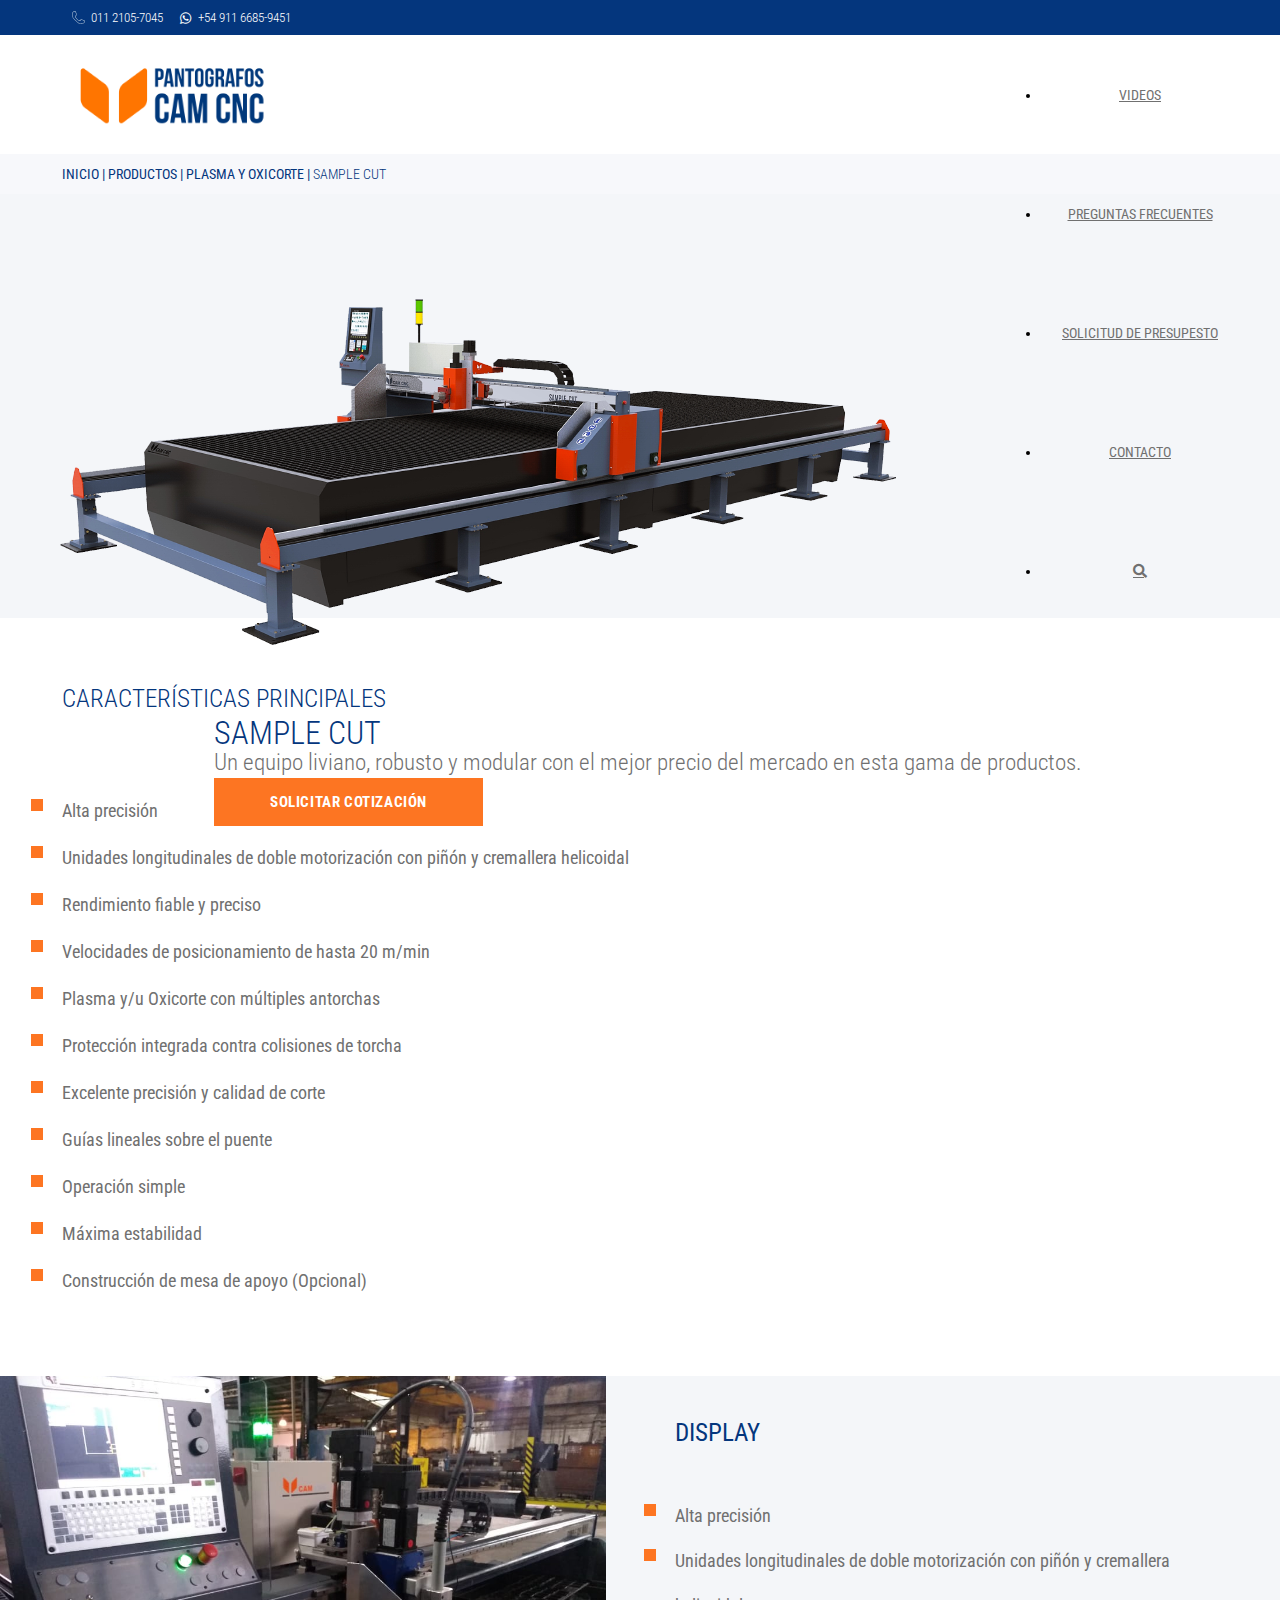
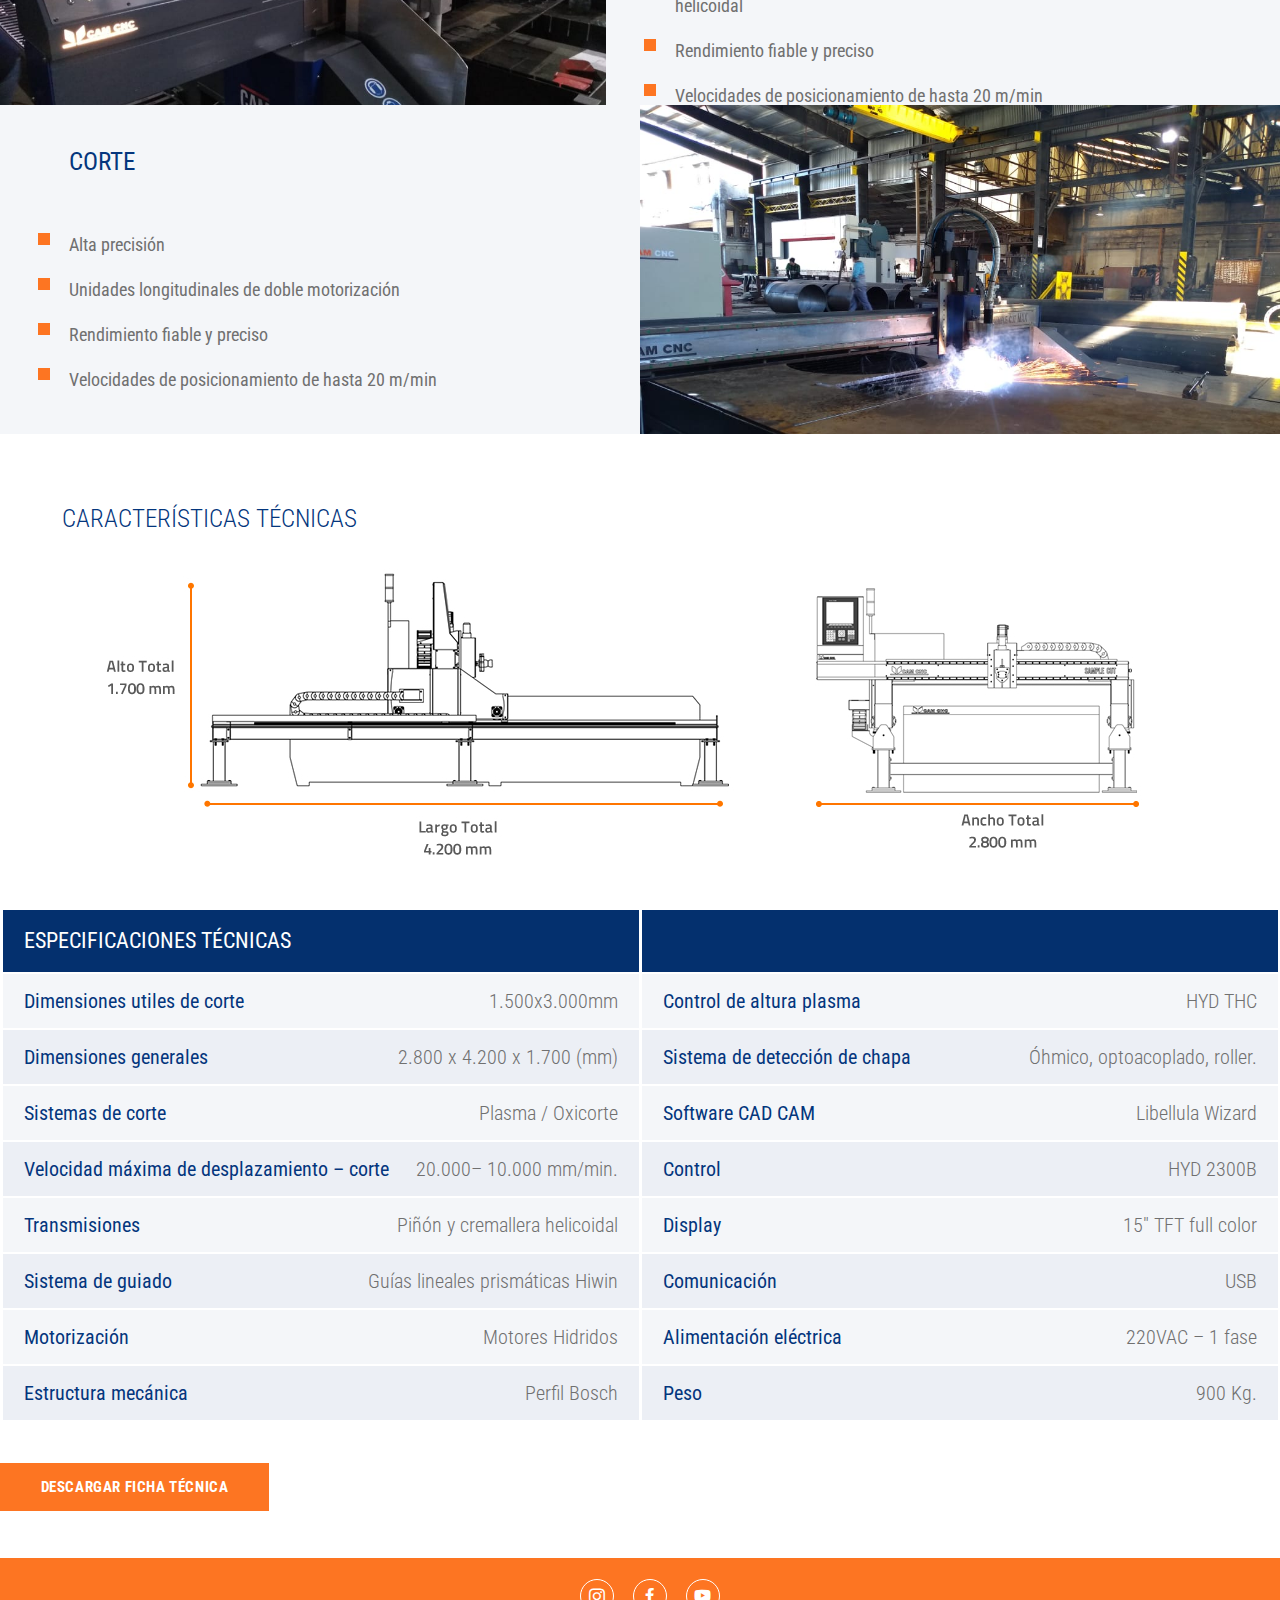
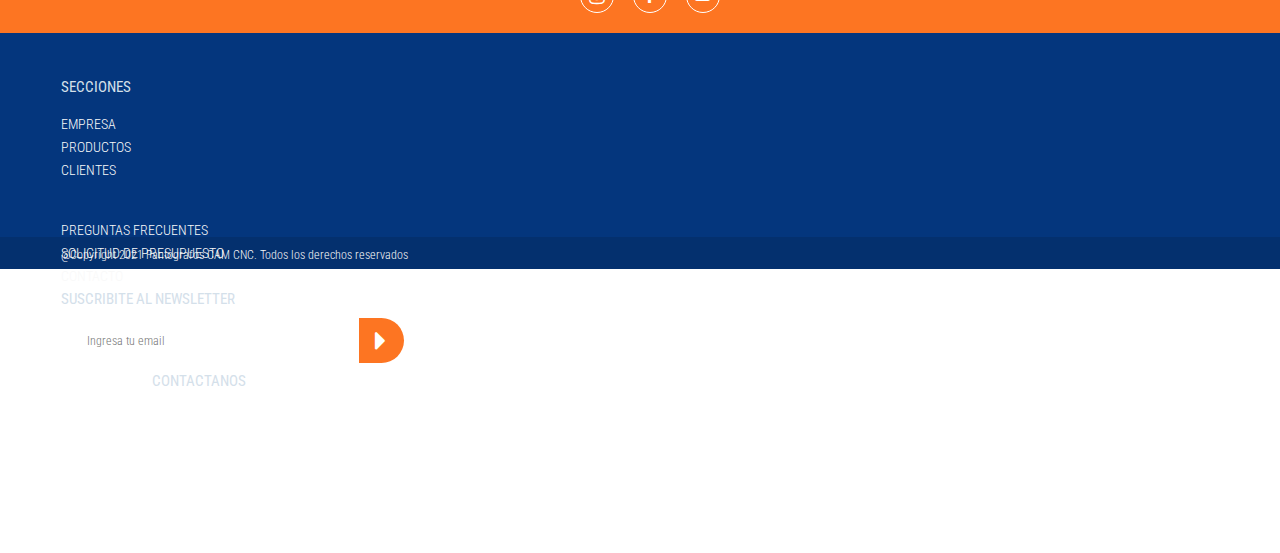
==== sample-cut.html @ 40b108fe "Add files via upload" ====
<!DOCTYPE html>
<html lang="en">
    <head>
        <meta charset="UTF-8">
        <meta http-equiv="X-UA-Compatible" content="IE=edge">
        <meta name="viewport" content="width=device-width, initial-scale=1.0">
        <title>CAM CNC</title>
    

    <!-- Bootstrap -->
    <link href="https://cdn.jsdelivr.net/npm/bootstrap@5.0.0-beta2/dist/css/bootstrap.min.css" rel="stylesheet" integrity="sha384-BmbxuPwQa2lc/FVzBcNJ7UAyJxM6wuqIj61tLrc4wSX0szH/Ev+nYRRuWlolflfl" crossorigin="anonymous">
    <script src="https://cdn.jsdelivr.net/npm/bootstrap@5.0.0-beta2/dist/js/bootstrap.bundle.min.js" integrity="sha384-b5kHyXgcpbZJO/tY9Ul7kGkf1S0CWuKcCD38l8YkeH8z8QjE0GmW1gYU5S9FOnJ0" crossorigin="anonymous"></script>
    
    <!-- Font Awesome -->
    <link rel="stylesheet" href="https://use.fontawesome.com/releases/v5.14.0/css/all.css">
    
    <!-- Google Fonts-->
    <link rel="preconnect" href="https://fonts.gstatic.com">
    <link href="https://fonts.googleapis.com/css2?family=Poppins:wght@300&family=Roboto+Condensed:wght@300;400;700&display=swap" rel="stylesheet">

    <!-- CSS -->
    <link href="assets/css/style.css" rel="stylesheet">
    
    </head>

    <body>
<!--INICIO HEADER-->
        <header>
                <div class="blueBg header-top">
                    <div class="header-top-box">
                        <div class="header-top-item">
                            <!-- Icono en SVG porque no estaba disponible en Font Awesome -->
                            <svg version="1.1" id="Capa_1" xmlns="http://www.w3.org/2000/svg" xmlns:xlink="http://www.w3.org/1999/xlink" x="0px" y="0px"width="349.325px" height="349.324px" viewBox="0 0 349.325 349.324" style="enable-background:new 0 0 349.325 349.324;"xml:space="preserve">
                                <g>
                                    <path d="M18.451,33.056C-8.6,73.651-6.972,151.824,42.83,207.313c46.215,51.491,115.158,108.634,115.735,109.101
                                            c1.478,1.341,36.774,32.91,88.89,32.91c5.043,0,10.161-0.31,15.214-0.919c56.533-6.83,77.256-43.071,84.579-64.059
                                            c3.782-10.801-2.585-24.196-13.914-29.254L266.985,225.6c-3.184-1.411-6.992-2.158-11.015-2.158c-8.2,0-16.432,3.042-21.47,7.937
                                            l-20.911,20.262c-3.107,3.011-8.627,5.032-13.746,5.032c-2.188,0-4.118-0.386-5.57-1.122c-14.116-7.079-36.3-21.211-61.857-48.307
                                            c-22.681-24.07-33.456-40.568-38.506-50.173c-2.821-5.373,0.127-14.678,4.552-19.096l18.603-18.596
                                            c7.734-7.734,11.217-21.962,7.924-32.39L104.07,20.556C100.887,10.453,90.149,0,77.629,0C60.288,0.584,35.942,6.795,18.451,33.056
                                            z M78.292,11.842c5.979,0.025,12.688,6.614,14.472,12.279l20.921,66.43c1.976,6.249-0.366,15.8-5.001,20.444l-18.606,18.59
                                            c-7.599,7.6-12.093,22.673-6.66,32.989c5.39,10.248,16.765,27.729,40.37,52.783c26.743,28.351,50.196,43.259,65.158,50.77
                                            c3.067,1.544,6.846,2.356,10.903,2.356c8.231,0,16.655-3.199,21.978-8.358l20.91-20.256c4.164-4.037,14.062-5.825,19.419-3.453
                                            l66.354,29.492c5.058,2.25,9.45,9.075,7.551,14.508c-6.413,18.393-24.663,50.15-74.804,56.214
                                            c-4.58,0.553-9.221,0.827-13.802,0.827c-46.996,0-79.704-28.741-81.133-30.011c-0.67-0.554-69.292-57.498-114.676-108.06
                                            C7.081,149.737,3.598,76.686,28.302,39.619C43.002,17.562,63.591,12.34,78.292,11.842z"/>
                                </g>
                            </svg>
                            <p>011 2105-7045</p>
                        </div>

                        <div class="header-top-item">
                            <i class="fab fa-whatsapp"></i>
                            <p>+54 911 6685-9451</p>
                        </div>
                    </div>
                </div>

                
                
                <nav >
                    <img src="assets/img/logo.png" alt="Pantógrafos CAM CNC">
                    <ul class="nav">
                        <li class="nav-item">
                            <a class="nav-link" href="empresa.html">EMPRESA</a>
                        </li>
                        <li class="nav-item">
                            <a class="nav-link" href="productos.html">PRODUCTOS</a>
                        </li>
                        <li class="nav-item">
                            <a class="nav-link" href="#">DESCARGAS</a>
                        </li>
                        <li class="nav-item">
                            <a class="nav-link" href="#">CLIENTES</a>
                        </li>
                        <li class="nav-item">
                            <a class="nav-link" href="#">VIDEOS</a>
                        </li>
                        <li class="nav-item">
                            <a class="nav-link" href="#">PREGUNTAS FRECUENTES</a>
                        </li>
                        <li class="nav-item">
                            <a class="nav-link" href="#">SOLICITUD DE PRESUPESTO</a>
                        </li>
                        <li class="nav-item">
                            <a class="nav-link" href="#">CONTACTO</a>
                        </li>
                        <li class="nav-item">
                            <a class="nav-link" href="#"><i class="fa fa-search" aria-hidden="true"></i></a>
                        </li>
                    </ul>
                </nav>
                
                <div class="header-bottom">
                    <a href="index.html">INICIO</a>                    
                    <a href="productos.html">PRODUCTOS</a>
                    <a href="plasma-oxicorte.html">PLASMA Y OXICORTE</a>                    
                    <a class="active-link" href="sample-cut.html">SAMPLE CUT</a>
                </div> 
        </header>
<!--FIN HEADER-->



<section class="section-sample-cut">
    <div class="container">
        <div class="row">
            <img class="col-6" src="assets/img/sample-cut.png" alt="">
            <div class="col-6 pl-3" style="display:flex; justify-content:center; align-items:center;">
                <div>
                    <h3 class="mb-4">SAMPLE CUT</h3>
                    <p class="mb-5">Un equipo liviano, robusto y modular con el mejor precio del mercado en esta gama de productos.</p>
                    <div class="borde-info orange-button button">
                        <p>SOLICITAR COTIZACIÓN</p>
                    </div>
                </div>
            </div>
        </div>
    </div>
</section>

<section class="section-carecteristicas container">
    <h3>CARACTERÍSTICAS PRINCIPALES</h3>
    <div class="row">
        <div class="col">
            <ul>
                <li><span>Alta precisión</span></li>
                <li><span>Unidades longitudinales de doble motorización con piñón y cremallera helicoidal</span></li>
                <li><span>Rendimiento fiable y preciso</span></li>
                <li><span>Velocidades de posicionamiento de hasta 20 m/min</span></li>
                <li><span>Plasma y/u Oxicorte con múltiples antorchas</span></li>
                <li><span>Protección integrada contra colisiones de torcha</span></li>
            </ul> 
        </div>
        <div class="col">
            <ul>
                <li><span>Excelente precisión y calidad de corte   </span></li>
                <li><span>Guías lineales sobre el puente</span></li>
                <li><span>Operación simple</span></li>
                <li><span>Máxima estabilidad</span></li>
                <li><span>Construcción de mesa de apoyo (Opcional)</span></li>
            </ul>
        </div>
    
    </div>
</section>

<section class="section-display-corte">
    <div class="section-display">
        <div class="img-box"></div>
        <div class="text-box">
            <h3>DISPLAY</h3>
            <ul>
                <li><span>Alta precisión </span></li>
                <li><span>Unidades longitudinales de doble motorización con piñón y cremallera helicoidal</span></li>
                <li><span>Rendimiento fiable y preciso</span></li>
                <li><span>Velocidades de posicionamiento de hasta 20 m/min </span></li>
            </ul>
        </div>
    </div>
    
    <div class="section-corte">
        <div class="text-box">
            <h3>CORTE</h3>
            <ul>
                <li><span>Alta precisión </span></li>
                <li><span>Unidades longitudinales de doble motorización</span></li>
                <li><span>Rendimiento fiable y preciso</span></li>
                <li><span>Velocidades de posicionamiento de hasta 20 m/min </span></li>
            </ul>
        </div>
        <div class="img-box"></div>
    </div>
</section>

<section class="section-características-tecnicas">
    <h3>CARACTERÍSTICAS TÉCNICAS</h3>
    <div style="text-align:center;">
        <img src="assets/img/graficos.png" alt="">
    </div>
</section>

<div style="display:flex; justify-content:center;">
    <div class="box-table-especificaciones-tecnicas" >
        <table class="table-especificaciones-tecnicas"  style="margin:auto;" >
            <thead >
                <th>Especificaciones técnicas</th>
                <th></th>
            </thead>
        
            <tbody>
                <tr>
                    <td>
                        <div class="table-box">
                            <h4>Dimensiones utiles de corte</h4>
                            <p>1.500x3.000mm</p>
                        </div>
                    </td>
                    <td>
                        <div class="table-box">
                            <h4>Control de altura plasma</h4>
                            <p>HYD THC</p>
                        </div>
                    </td>
                </tr>
                <tr>
                    <td>
                        <div class="table-box">
                            <h4>Dimensiones generales</h4>
                            <p>2.800 x 4.200 x 1.700 (mm)</p>
                        </div>
                    </td>
                    <td>
                        <div class="table-box">
                            <h4>Sistema de detección de chapa</h4>
                            <p>Óhmico, optoacoplado, roller.</p>
                        </div>
                    </td>
                </tr>
                <tr>
                    <td>
                        <div class="table-box">
                            <h4>Sistemas de corte</h4>
                            <p>Plasma / Oxicorte</p>
                        </div>
                    </td>
                    <td>
                        <div class="table-box">
                            <h4>Software CAD CAM</h4>
                            <p>Libellula Wizard</p>
                        </div>
                    </td>
                </tr>
                <tr>
                    <td>
                        <div class="table-box">
                            <h4>Velocidad máxima de desplazamiento – corte</h4>
                            <p>20.000– 10.000 mm/min.</p>
                        </div>
                    </td>
                    <td>
                        <div class="table-box">
                            <h4>Control</h4>
                            <p>HYD 2300B</p>
                        </div>
                    </td>
                </tr>
                <tr>
                    <td>
                        <div class="table-box">
                            <h4>Transmisiones</h4>
                            <p>Piñón y cremallera helicoidal</p>
                        </div>
                    </td>
                    <td>
                        <div class="table-box">
                            <h4>Display</h4>
                            <p>15″ TFT full color</p>
                        </div>
                    </td>
                </tr>
                <tr>
                    <td>
                        <div class="table-box">
                            <h4>Sistema de guiado</h4>
                            <p>Guías lineales prismáticas Hiwin</p>
                        </div>
                    </td>
                    <td>
                        <div class="table-box">
                            <h4>Comunicación</h4>
                            <p>USB</p>
                        </div>
                    </td>
                </tr>
                <tr>
                    <td>
                        <div class="table-box">
                            <h4>Motorización</h4>
                            <p>Motores Hidridos</p>
                        </div>
                    </td>
                    <td>
                        <div class="table-box">
                            <h4>Alimentación eléctrica</h4>
                            <p>220VAC – 1 fase</p>
                        </div>
                    </td>
                </tr>
                <tr>
                    <td>
                        <div class="table-box">
                            <h4>Estructura mecánica</h4>
                            <p>Perfil Bosch</p>
                        </div>
                    </td>
                    <td>
                        <div class="table-box">
                            <h4>Peso</h4>
                            <p>900 Kg.</p>
                        </div>
                    </td>
                </tr>
            </tbody>
        </table>
        
                       <div class="borde-info orange-button button">
                            <p>DESCARGAR FICHA TÉCNICA</p>
                        </div>
            
    </div>
</div>


<!--INICIO FOOTER-->        

<footer>
    <div class="footer-top orangeBg">
        <div class="icon-border"><i class="fab fa-instagram"></i></div>
        <div class="icon-border"><i class="fab fa-facebook-f"></i></div>
        <div class="icon-border"><i class="fab fa-youtube"></i></div>
    </div>

    <div class="footer-info blueBg">
        <div class="container footer-box">
            <div class="row">
                <div class="col">
                    <h5>SECCIONES</h5>
                    <p><a>EMPRESA</a></p>
                    <p><a>PRODUCTOS</a></p>
                    <p><a>CLIENTES</a></p>
                </div>

                <div class="col" style="padding-top:37px;">
                    <p><a>PREGUNTAS FRECUENTES</a></p>
                    <p><a>SOLICITUD DE PRESUPUESTO</a></p>
                    <p><a>CONTACTO</a></p>
                </div>

                <div class="col-3 p-0">
                    <h5>SUSCRIBITE AL NEWSLETTER</h5>
                    <div class="input-box">
                        <input type="text" placeholder="Ingresa tu email" id="nombreParaVincular">
                        <button class="orangeBg"> <i class="fas fa-caret-right"></i> </button>
                    </div>
                </div>

                <div class="col-4 col-contact" style="line-height: 20px;">  
                    <h5>CONTACTANOS</h5>  
                    <div class="item-contact">
                        <i class="fas fa-map-marker-alt"></i>
                        <p>Coronel D'elia 2543, Lanús Oeste. CP1824, Buenos Aires</p>
                    </div>
                    
                    <div class="item-contact">
                            <i class="far fa-envelope"></i>
                            <p>info@camcnc.com.ar</p>
                    </div>
                        
                    <div class="item-contact">
                        <!-- Icono en SVG porque no estaba disponible en Font Awesome -->
                        <svg version="1.1" id="Capa_1" xmlns="http://www.w3.org/2000/svg" xmlns:xlink="http://www.w3.org/1999/xlink" x="0px" y="0px"width="349.325px" height="349.324px" viewBox="0 0 349.325 349.324" style="enable-background:new 0 0 349.325 349.324;"xml:space="preserve">
                            <g>
                                <path d="M18.451,33.056C-8.6,73.651-6.972,151.824,42.83,207.313c46.215,51.491,115.158,108.634,115.735,109.101
                                    c1.478,1.341,36.774,32.91,88.89,32.91c5.043,0,10.161-0.31,15.214-0.919c56.533-6.83,77.256-43.071,84.579-64.059
                                    c3.782-10.801-2.585-24.196-13.914-29.254L266.985,225.6c-3.184-1.411-6.992-2.158-11.015-2.158c-8.2,0-16.432,3.042-21.47,7.937
                                    l-20.911,20.262c-3.107,3.011-8.627,5.032-13.746,5.032c-2.188,0-4.118-0.386-5.57-1.122c-14.116-7.079-36.3-21.211-61.857-48.307
                                    c-22.681-24.07-33.456-40.568-38.506-50.173c-2.821-5.373,0.127-14.678,4.552-19.096l18.603-18.596
                                    c7.734-7.734,11.217-21.962,7.924-32.39L104.07,20.556C100.887,10.453,90.149,0,77.629,0C60.288,0.584,35.942,6.795,18.451,33.056
                                    z M78.292,11.842c5.979,0.025,12.688,6.614,14.472,12.279l20.921,66.43c1.976,6.249-0.366,15.8-5.001,20.444l-18.606,18.59
                                    c-7.599,7.6-12.093,22.673-6.66,32.989c5.39,10.248,16.765,27.729,40.37,52.783c26.743,28.351,50.196,43.259,65.158,50.77
                                    c3.067,1.544,6.846,2.356,10.903,2.356c8.231,0,16.655-3.199,21.978-8.358l20.91-20.256c4.164-4.037,14.062-5.825,19.419-3.453
                                    l66.354,29.492c5.058,2.25,9.45,9.075,7.551,14.508c-6.413,18.393-24.663,50.15-74.804,56.214
                                    c-4.58,0.553-9.221,0.827-13.802,0.827c-46.996,0-79.704-28.741-81.133-30.011c-0.67-0.554-69.292-57.498-114.676-108.06
                                    C7.081,149.737,3.598,76.686,28.302,39.619C43.002,17.562,63.591,12.34,78.292,11.842z"/>
                            </g>
                        </svg>
                        <p>011 2105-7045</p>
                    </div>

                    <div class="item-contact">
                        <i class="fab fa-whatsapp"></i>
                        <p>+54 911 6685-9451</p>
                    </div>
                </div>                    
            </div>
        </div>             
    </div>

    <div class=" footer-bottom darkBlueBg">
        <p>@Copyright 2021 Pantografos CAM CNC. Todos los derechos reservados</p>
    </div>
</footer>
<!--FIN FOOTER-->    
<!-- JavaScript Bundle with Popper -->
<script src="https://cdn.jsdelivr.net/npm/bootstrap@5.0.0-beta2/dist/js/bootstrap.bundle.min.js" integrity="sha384-b5kHyXgcpbZJO/tY9Ul7kGkf1S0CWuKcCD38l8YkeH8z8QjE0GmW1gYU5S9FOnJ0" crossorigin="anonymous"></script>       
</body>
</html>
---- assets/css/style.css ----
*{
	margin: 0;
	padding: 0;
	box-sizing: border-box;
    font-family: 'Roboto Condensed', sans-serif;
    letter-spacing: 0px;
}



/* Backgrounds */


.blueBg{
    background-color: #04367D;
}

.darkBlueBg{
    background-color: #04306E;
}

.orangeBg{
    background-color: #FD7522;
}

.greyBg{
    background-color:#F2F2F2;
}



/* Diseño general */


h3{
    color: #04367D;
    text-align: center;
    font: normal normal 300 32px/30px Roboto Condensed;
}

.globalPadding{
    margin-right:0px;
    margin:0px;
    padding: 0px 62px;

}

.img-border-grey{
    display:flex;
    height:337px;
    justify-content:center;
    align-items:center;
    border: 1px solid rgba(112,112,112,0.3);
}

div .nombre-producto{
    font: normal normal normal 22px/30px Roboto Condensed;
    color: #04367D;
}


.orange-button{
    margin: 41px 0px 47px 62px;
    background-color: #FD7522;
}    


.orange-button{
    margin-top:0px;
    color:white;
    height: 20px;
} 


/* Header */


.header-top{
    height:35px;
    font-size: 13px;
    color:white;
    font: normal normal 300 13px/30px Poppins;
    letter-spacing: 0.43px;
    padding: 0px 62px;
}

.header-top-box{
    display:flex;

}

.header-top-item{
    display:flex;
    align-items: center;
    height:35px;
}

.header-top-item p{
    margin-bottom:0px;
    margin-left:6px;
}

.header-top svg{
    height:13px;
    width:13px;
    fill:#D4E0EA;
    margin-left: 10px;
}

.header-top i{
    margin-left: 17px;
    margin-right:1px;
    width: 11px;
    height: 11px;
}



/* Nav */


nav{
    height:119px;
    padding: 0px 62px;
    font-size:13px;
    display:flex;
    justify-content: space-between;
    align-items: center;

}

nav img{
    height:81px;
    width:223px;
    margin-right: 100px;
}

.nav .nav-item{
    height:119px;
}

.nav .nav-item .nav-link{  
    height:119px;
}

.nav a{
    display: flex;
    justify-content: center;
    align-items: center;
    height: 40px;
    transition: .1s;
    color:#707070;
    font: normal normal normal 14px/30px Roboto Condensed;
}

.nav a:hover{ 
    color:#707070;
    border-bottom: 3px solid #FD7522;
    font: normal normal bold 14px/30px Roboto Condensed;
}

.nav-link{
    margin-left:21px;
    padding:0px;
}

nav i{
    width: 14px;
    height: 13px;
}

.nav  .nav-item-active a{ 
    color:#707070;
    border-bottom: 3px solid #FD7522;
    font: normal normal bold 14px/30px Roboto Condensed;
}

/* Header Bottom */

.header-bottom{
    display:flex;
    align-items:center;
    height: 40px;
    background: rgba(236, 239, 245, 0.43)
}

.header-bottom{
    padding: 0px 62px;
}

.header-bottom a{
    font: normal normal normal 14px/30px Roboto Condensed;
    color: #04367D;
    text-decoration:none;
}

.header-bottom a::after{
    content:" | ";
    margin-right:3px;
}

.header-bottom .active-link{
    font: normal normal 300 14px/30px Roboto Condensed;
}

.header-bottom .active-link::after{
    content:"";
}





/* Carousel */


.carousel-inicio{
    height:617px;
}

.carousel-inicio .carousel-inner{
    height:617px;
}

.carousel-inicio .carousel-indicators{
    margin-bottom:61px;
}

.carousel-inicio button.btn-carousel{
    width: 16px;
    height: 16px;
    border-radius:50%;
}

.carousel-inicio h1{
    text-transform: uppercase;
    font: normal normal normal 53px/41px Roboto Condensed;
}

.carousel-inicio p{
    font: normal normal 300 30px/41px Roboto Condensed;
    margin-bottom:0px;
    padding-bottom:221px;
}



/* Sección Equipos Destacados */


.section-equipos-destacados{
    background-color:white;
    height:601px;
    padding: 50px 62px  19px 62px;
}

.img-border-grey img{
    width:100%;
}

.section-equipos-destacados .img1{
    width: 301px;
    height: 194px;
}

.section-equipos-destacados h3{
    margin-bottom:35px;
}

.section-equipos-destacados p{
    margin-top:22px;
}



/* Sección Libellula */


.section-libellula{
    height:496px;
    display:flex;
    padding: 85px 46px 76px 72px;


}

.section-libellula img{
    width: 515px;
    height: 335px;   
}

.section-libellula p{
    font: normal normal normal 39px/45px Roboto Condensed;
    color: #04367D;
    padding-top:10px;     
}

.section-libellula h2{    
    font: normal normal 300 28px/45px Roboto Condensed;
    letter-spacing: 0px;
    color: #FD7522;
    margin-top:16.5px;
}

.borde-info{
    display:flex;
    align-items:center;
    justify-content:center;
    border: 1px solid #FD7522;
    margin-top:50.47px;
    width: 241px;
    height: 48px;
}

.borde-info p{
    margin-bottom:0px;
    font: normal normal bold 15px/20px Roboto Condensed;
    letter-spacing: 0.6px;
    padding-top:0px;
    color: #FD7522;
}



/* Sección Nuestra Misión */


.section-nuestra-mision{
    padding:70px 168px;
    height:377px;
    background-color:white;
    text-align: center;
    color: #04367D;
}

.section-nuestra-mision p{
    font: normal normal 300 24px/41px Roboto Condensed;
    letter-spacing: 0px;
    color: #707070;
    margin-top:44px;
}    

hr{
    color: rgba(112,112,112,0.8);
    margin-bottom:10px;
}



/* Sección Nuestros Productos */


.section-nuestros-productos{
    padding: 50px 62px  19px 62px;
}

.section-nuestros-productos h3{
    margin-bottom:68px;
}

.section-nuestros-productos p{
    margin-bottom:65px;
    margin-top:22px;
}

.section-nuestros-productos .img-soldadura{
    width: 219px;
    height: 256px;
}



/* Footer */


.footer-top{
    display:flex;
    justify-content:center;
    align-items: center;
    height:75px;
    color:white;
}

.footer-top .icon-border{
    border: 1px solid white;
    width: 34px;
    height: 34px;
    margin-left: 19px;
    display:flex;
    justify-content:center;
    align-items:center;
    border-radius: 50%;
    font-size:18px;
}

.fa-facebook-f{
    font-size:15px;
}

.fa-youtube{
    font-size:15px;
}



.footer-info{
    height:204px;
    font: normal normal 300 14px/36px Roboto Condensed;
    color: #F9F9F9;
}

.footer-info col{
    
    height:204px;
}

.footer-info .footer-box{
    padding: 36px 28px 64px 61px;
}

.footer-info p{
    margin-bottom:6px;
    height:17px;
}

.footer-info h5{
    height:20px;
    margin-bottom:17;
    font: normal normal normal 15px/36px Roboto Condensed;
    letter-spacing: 0px;
    color: #D4E0EA;
    margin-bottom:17px;
}


.footer-info .input-box{
    display:flex;
    align-items: center;
    position:relative;
    padding-left:26px;
    margin-top:5px;
    width: 342px;
    height: 45px;
    border-radius:60px;
    background:white;

}

.footer-info input{
    font: normal normal 300 12px/16px Roboto Condensed;
    letter-spacing: 0px;
    color: #04367D;
    outline: none;
    border: 0;
}

.input-box button{
    display:flex;
    align-items: center;
    justify-content: center;
    position:absolute;
    left:87%;
    height:45px;
    border:none;
    border-radius: 0 60px 60px 0;
    width: 45px;
}

.input-box button i{
    color:white;
    font-size:30px;
    margin-left:8px;
}

.col-contact{
    padding-left: 91px;
}

.item-contact{
    color:white;
    display:flex;
    align-items:center;
    justify-content:left;
    margin-top:7px;
}

.item-contact p{
    margin:0px;
}

.fa-map-marker-alt{
    width: 12px;
    height: 15px;
}

.fa-envelope{
    width: 18px;
    height: 14px;
}

.footer-info i{
    margin-right:9px;
}
.footer-info svg{
    width: 15px;
    height: 15px;
    fill:white;
    margin-right:10px;
}

.footer-info .fa-whatsapp{
    width: 14px;
    height: 14px;
}





.footer-bottom{
    height:32px;
    display:flex;
    align-items:center;
    padding-left:61px;
}

.footer-bottom p{
    margin:0px;
    font: normal normal 300 12px/36px Roboto Condensed;
    color: #F9F9F9;
    height:32px;
}




@media (min-width: 1200px){
.container {
    max-width: 1349px;
}}




/* Página EMPRESA */




.carousel-empresa .carousel-item-box{

    width: 100%;
    height: 400px;
    position:relative;
}


.carousel-empresa  .img-box{
    background-image: url("../img/carousel-empresa.png");
    background-size: cover;
    background-position: center 60%; 
    width: 1349px;
    height: 400px;
}


.carousel-empresa  .backgroun-color-img{
    background: rgb(69,58,56);
    background: linear-gradient(90deg, rgba(69,58,56,0) 0%, rgba(69,58,56,0.24413515406162467) 3%, rgba(69,58,56,0.4206057422969187) 5%, rgba(69,58,56,0.577468487394958) 8%, rgba(69,58,56,0.7791491596638656) 11%, rgba(69,58,56,0.8743872549019608) 13%, rgba(69,58,56,0.9612219887955182) 16%, rgba(69,58,56,1) 18%);height:400px;
    width:290px;
    position:absolute;
    top: 0;
    right: 0px;

}

.carousel-empresa button.btn-carousel{
    width: 16px;
    height: 16px;
    border-radius:50%;
}



.section-empresa{
    font: normal normal 300 15px/20px Roboto Condensed;
    color: #707070;
    padding: 46px 50px 44px 60px;
}

.section-empresa h4{
    font: normal normal normal 15px/20px Roboto Condensed;
    color: #FD7522;
    margin-bottom:0px;
}














/* PAGINA PRODUCTOS */



.section-nuestros-productos .img-active {
    position:relative;
    z-index:-1;
}

.section-nuestros-productos .img-active::after{
    content:"+";
    display:flex; 
    justify-content:center; 
    align-items: center;
    font-size:60px;
    position:absolute;
    font-weight: lighter;
    top:0;
    left:0;
    width:100%;
    height:100%;
    background-color: #08316b27;
    color:white;
    z-index:1;
}


/* PAGINA PLASMA Y OXICORTE */


.section-plasma-oxicorte {
    font: normal normal 300 23px/30px Roboto Condensed;
    color: #707070;
    height:775px;
}

.section-plasma-oxicorte h3{
    margin-bottom: 47px;
}

.section-plasma-oxicorte .borde-info{
    background-color: #FD7522;
    margin-top:20px;
}    

.section-plasma-oxicorte p{  
    height: 90px;
}  

.section-plasma-oxicorte .borde-info p{
    margin-top:0px;
    color:white;
    height: 20px;
}    

.section-plasma-oxicorte .borde-info a {
    text-decoration: none;
}   

.table-plasma-oxicorte{
    width: 1231px;
    margin: 96px auto 64px auto;
    font: normal normal 300 20px/30px Roboto Condensed;
    color: #707070;
    text-align: center;
}


tbody th{
    font: normal normal normal 20px/30px Roboto Condensed;
    color: #04367D;
    text-align: left;
    padding: 11px 35px;
}



.table-plasma-oxicorte thead th{
    color:white;
    height:62px;
    font: normal normal normal 22px/30px Roboto Condensed;
    color: #FFFFFF;
    text-transform: uppercase;
}

.table-plasma-oxicorte h4{
    font: normal normal bold 20px/30px Roboto Condensed;
    letter-spacing: 0px;
    color: #04367D;
    text-transform: uppercase;
    margin:0px;
}

.table-plasma-oxicorte .or1{
    background-color: #FD914E;
}

.table-plasma-oxicorte .or2{
    background-color: #FEAC7A;
}

.table-plasma-oxicorte tr:nth-child(odd) .a{
    background-color: #F4F6F9;
}

.table-plasma-oxicorte tr:nth-child(odd) .b{
    background-color: #F7F9FB;
}

.table-plasma-oxicorte tr:nth-child(even) .a{
    background-color: #ECEFF5;
}

.table-plasma-oxicorte tr:nth-child(even) .b{
    background-color: #F2F4F8;
}




/* PÁGINA SAMPLE CUT */


.section-sample-cut{
    /* display:flex;
    justify-content:space-between; */
    background-color:#09387B0B;
    height:424px;
    padding:20px 0 56px 16px;

}


.section-sample-cut h3{
    text-align: left;
}

.section-sample-cut p{
    font: normal normal 300 23px/30px Roboto Condensed;
    letter-spacing: 0px;
    color: #707070;
}

.button{
    display:flex;
    align-items: center;
    justify-content: center;
    margin:0px;
    width: 269px;
    height: 48px;

}

.button p{
    font: normal normal bold 15px/20px Roboto Condensed;
    letter-spacing: 0.6px;
    color: #FFFFFF;
}





.section-carecteristicas{
    margin-left:62px;
}

.section-carecteristicas h3, .section-display-corte h3{
    margin: 66px 0px;
    text-align: left;
    font: normal normal 300 25px/30px Roboto Condensed;
    color: #04367D;
}

.section-carecteristicas ul, .section-display-corte ul{
    color:#FD7522;
    list-style-type: square;
    font-size: 40px;

}
.section-carecteristicas span, .section-display-corte span{
    font: normal normal normal 18px/30px Roboto Condensed;
    color: #707070;
}








.section-display-corte{
    margin-top:79px;
    background-color:#09387B0B;
}

.section-display .img-box{
    background-image: url("../img/display.jpg");
    background-position: center 20%; 
}

.section-corte .img-box{
    background-image: url("../img/corte.jpg");
}

.section-display-corte .img-box{
    width:50%;
    height:329px;
    background-size: cover; 
}


.section-display, .section-corte{
    display:flex;
    justify-content: space-between;
    height:329px;
}

.section-display-corte h3{
    font: normal normal normal 25px/30px Roboto Condensed;
    text-align: left;
    margin-bottom:38px;
    margin-top:0px;
}

.section-display-corte .text-box{
    margin: 42px 69px;
}

.section-display-corte li{
    line-height: 45px;
}












.section-características-tecnicas{
    margin-top:70px;
    height: 404px;
}

.section-características-tecnicas h3{
    text-align: left;
    padding-left: 62px;
    font: normal normal 300 25px/30px Roboto Condensed;
}

.section-características-tecnicas img{

    margin:26px auto;
}
















.box-table-especificaciones-tecnicas{
    width: 1331px;
    margin-bottom: 47px;
}

.box-table-especificaciones-tecnicas .button{
    margin-top: 41px;
}
.table-especificaciones-tecnicas{
    width:100%;
}
.table-especificaciones-tecnicas thead th{
    background:#04306E;
    font: normal normal normal 22px/30px Roboto Condensed;
    color: #FFFFFF;
    text-align: left;
    padding: 16px 21px;
    text-transform: uppercase;
    
}

.table-especificaciones-tecnicas tbody .table-box{
    display:flex;
    align-items: center;
    justify-content: space-between;
    font: normal normal 300 20px/30px Roboto Condensed;
    color: #707070;
}



.table-especificaciones-tecnicas td, .table-especificaciones-tecnicas th{
    border-left: 1px solid white;
}

.table-especificaciones-tecnicas td{
    width:50%;
    padding: 12px 21px;
} 

.table-especificaciones-tecnicas h4{
    font: normal normal normal 20px/30px Roboto Condensed;
    color: #04367D;
}

.table-especificaciones-tecnicas p, .table-especificaciones-tecnicas h4{
    margin:0;
}
.table-especificaciones-tecnicas tr:nth-child(odd) {
    background-color: #F4F6F9;
}

.table-especificaciones-tecnicas tr:nth-child(even) {
    background-color: #ECEFF5;
}
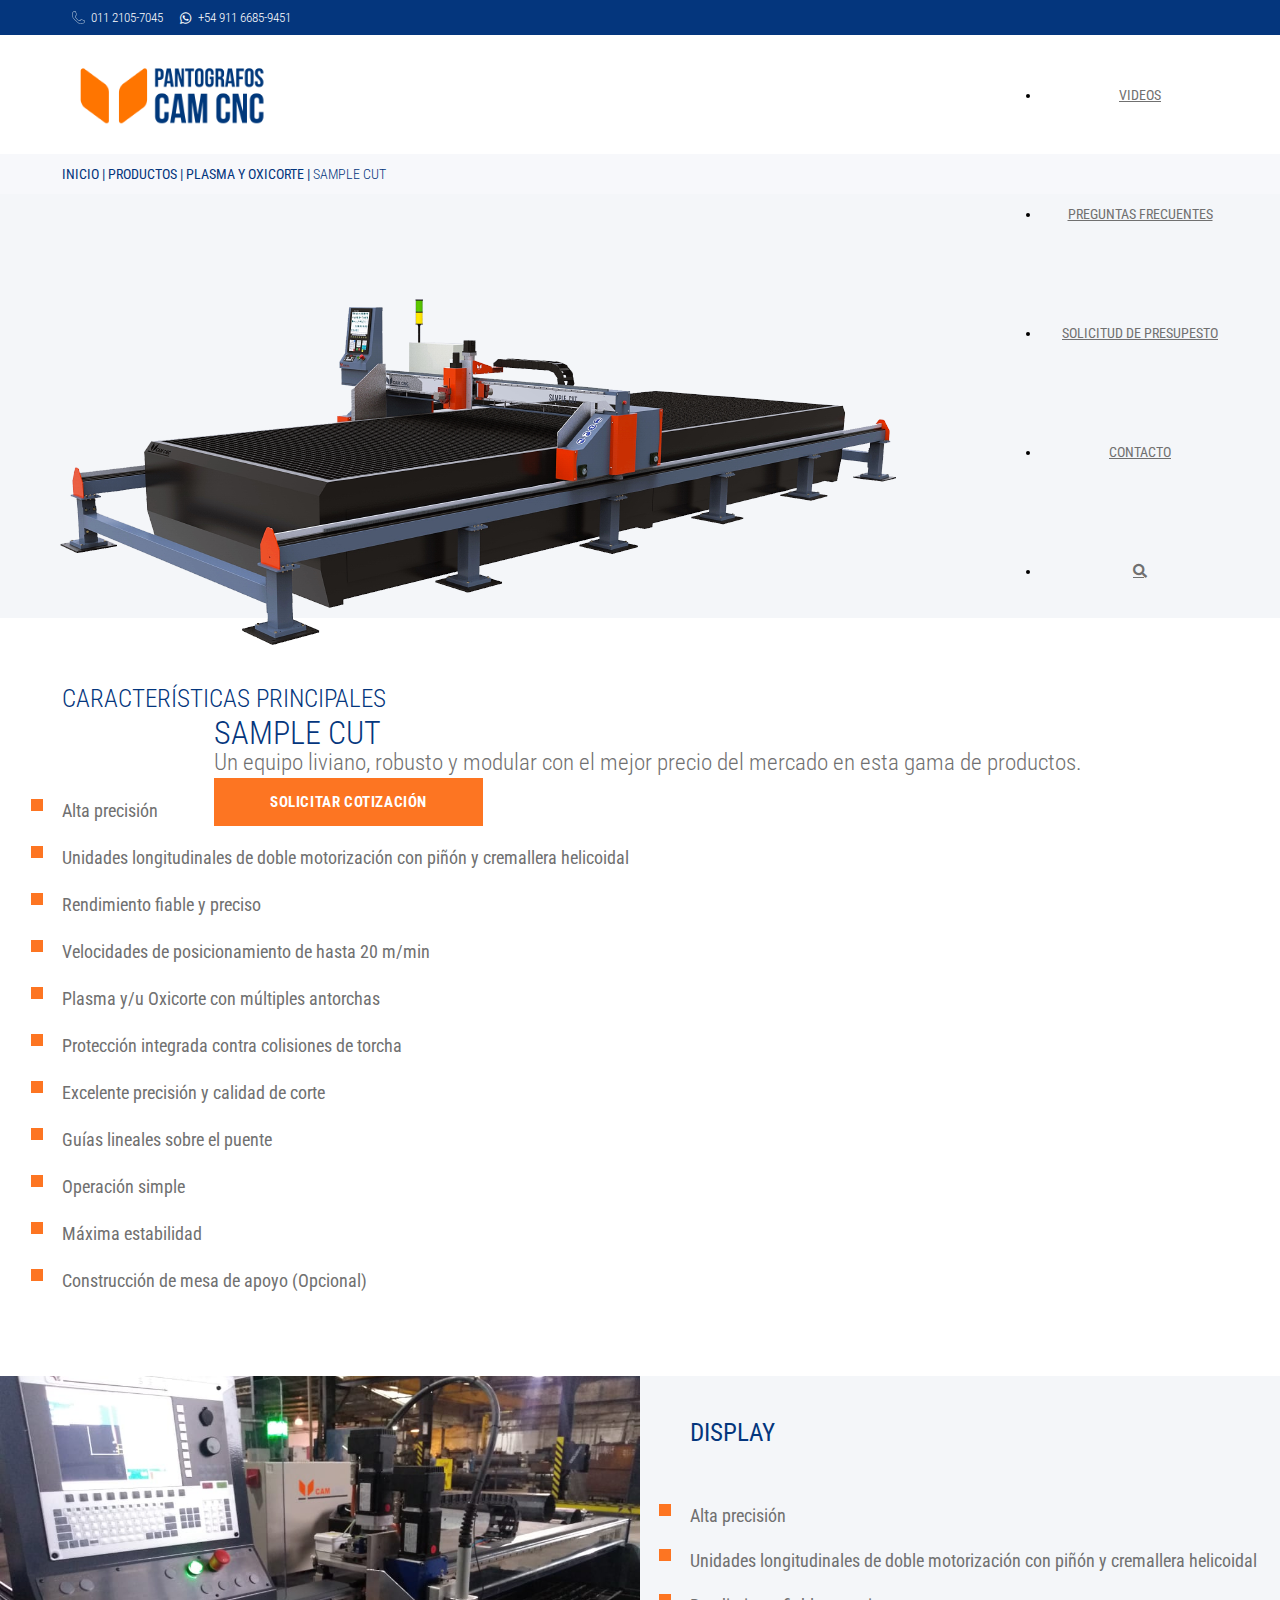
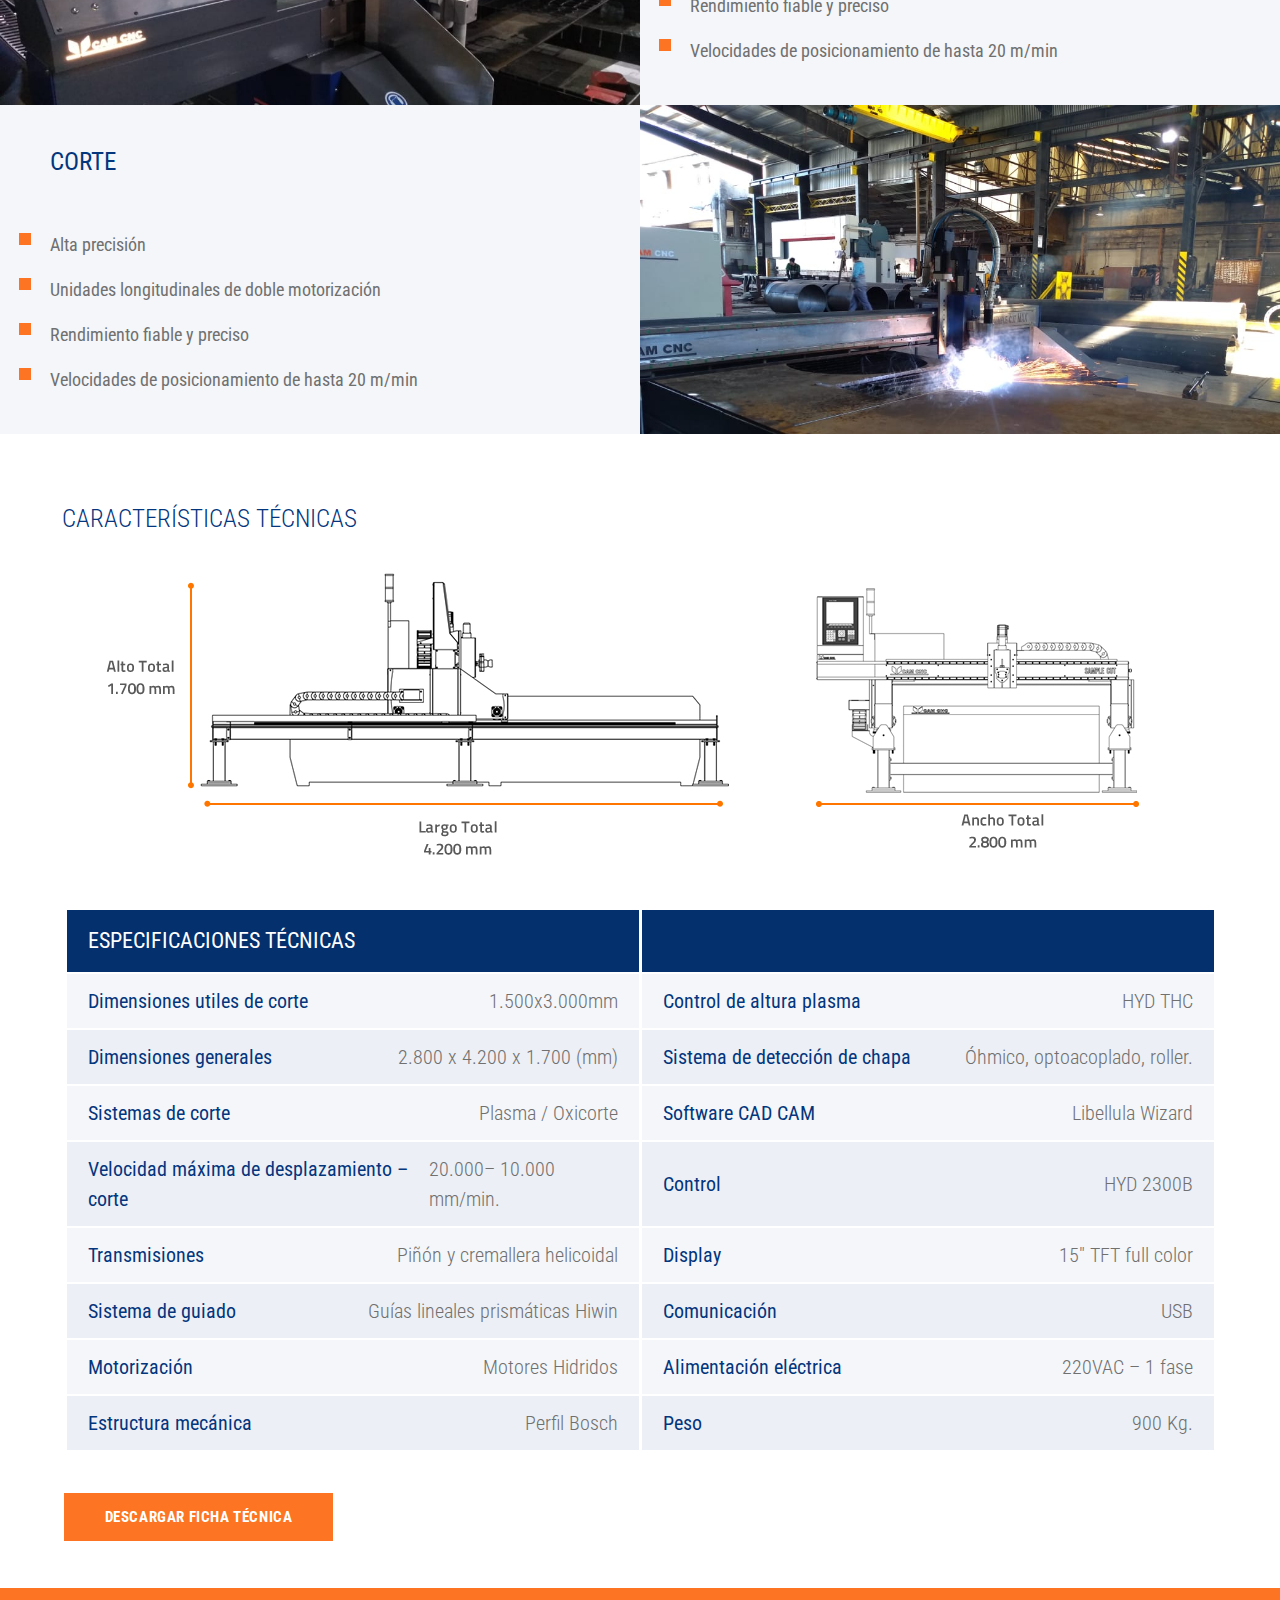
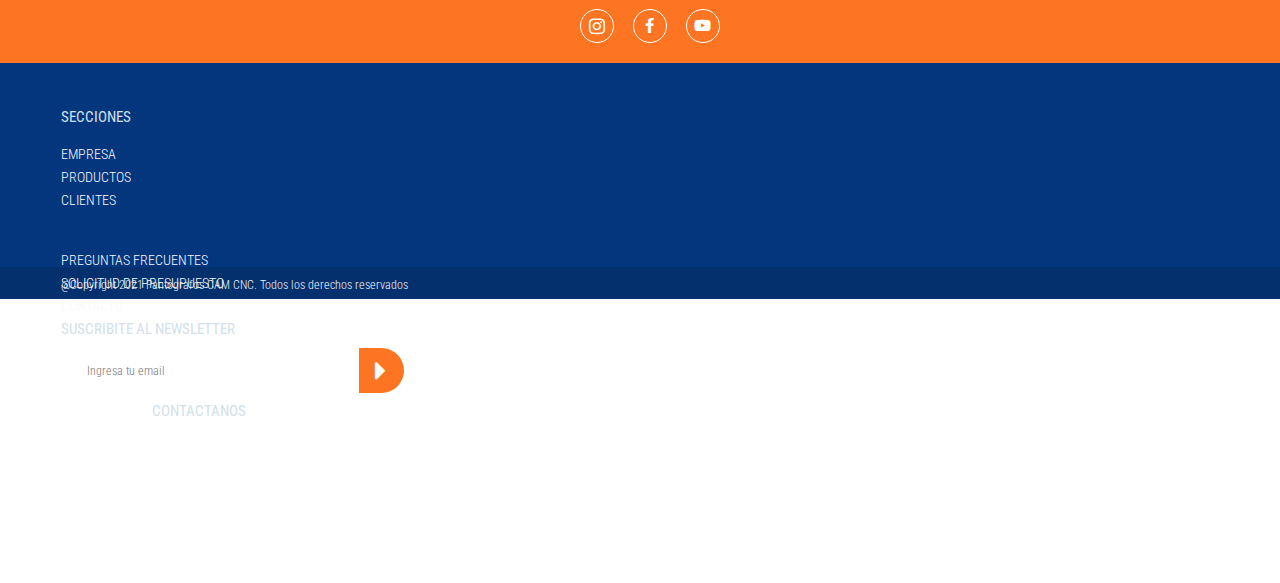
==== commit 7def5bd3: "Add files via upload" ====
--- a/sample-cut.html
+++ b/sample-cut.html
@@ -119,30 +119,32 @@
     </div>
 </section>
 
-<section class="section-carecteristicas container">
-    <h3>CARACTERÍSTICAS PRINCIPALES</h3>
-    <div class="row">
-        <div class="col">
-            <ul>
-                <li><span>Alta precisión</span></li>
-                <li><span>Unidades longitudinales de doble motorización con piñón y cremallera helicoidal</span></li>
-                <li><span>Rendimiento fiable y preciso</span></li>
-                <li><span>Velocidades de posicionamiento de hasta 20 m/min</span></li>
-                <li><span>Plasma y/u Oxicorte con múltiples antorchas</span></li>
-                <li><span>Protección integrada contra colisiones de torcha</span></li>
-            </ul> 
+<section class="section-carecteristicas ">
+    <div class="container">
+        <h3>CARACTERÍSTICAS PRINCIPALES</h3>
+        <div class="row">
+            <div class="col">
+                <ul>
+                    <li><span>Alta precisión</span></li>
+                    <li><span>Unidades longitudinales de doble motorización con piñón y cremallera helicoidal</span></li>
+                    <li><span>Rendimiento fiable y preciso</span></li>
+                    <li><span>Velocidades de posicionamiento de hasta 20 m/min</span></li>
+                    <li><span>Plasma y/u Oxicorte con múltiples antorchas</span></li>
+                    <li><span>Protección integrada contra colisiones de torcha</span></li>
+                </ul> 
+            </div>
+            <div class="col">
+                <ul>
+                    <li><span>Excelente precisión y calidad de corte   </span></li>
+                    <li><span>Guías lineales sobre el puente</span></li>
+                    <li><span>Operación simple</span></li>
+                    <li><span>Máxima estabilidad</span></li>
+                    <li><span>Construcción de mesa de apoyo (Opcional)</span></li>
+                </ul>
+            </div>
+        
         </div>
-        <div class="col">
-            <ul>
-                <li><span>Excelente precisión y calidad de corte   </span></li>
-                <li><span>Guías lineales sobre el puente</span></li>
-                <li><span>Operación simple</span></li>
-                <li><span>Máxima estabilidad</span></li>
-                <li><span>Construcción de mesa de apoyo (Opcional)</span></li>
-            </ul>
-        </div>
-    
-    </div>
+    </div>    
 </section>
 
 <section class="section-display-corte">
--- a/assets/css/style.css
+++ b/assets/css/style.css
@@ -731,8 +731,6 @@
 
 
 .section-sample-cut{
-    /* display:flex;
-    justify-content:space-between; */
     background-color:#09387B0B;
     height:424px;
     padding:20px 0 56px 16px;
@@ -834,7 +832,9 @@
 }
 
 .section-display-corte .text-box{
-    margin: 42px 69px;
+    width:50%;
+    padding: 42px 10px 42px 50px;
+    font: normal normal normal 18px/50px Roboto Condensed;
 }
 
 .section-display-corte li{
@@ -884,7 +884,7 @@
 
 
 .box-table-especificaciones-tecnicas{
-    width: 1331px;
+    width: 90%;
     margin-bottom: 47px;
 }
 
